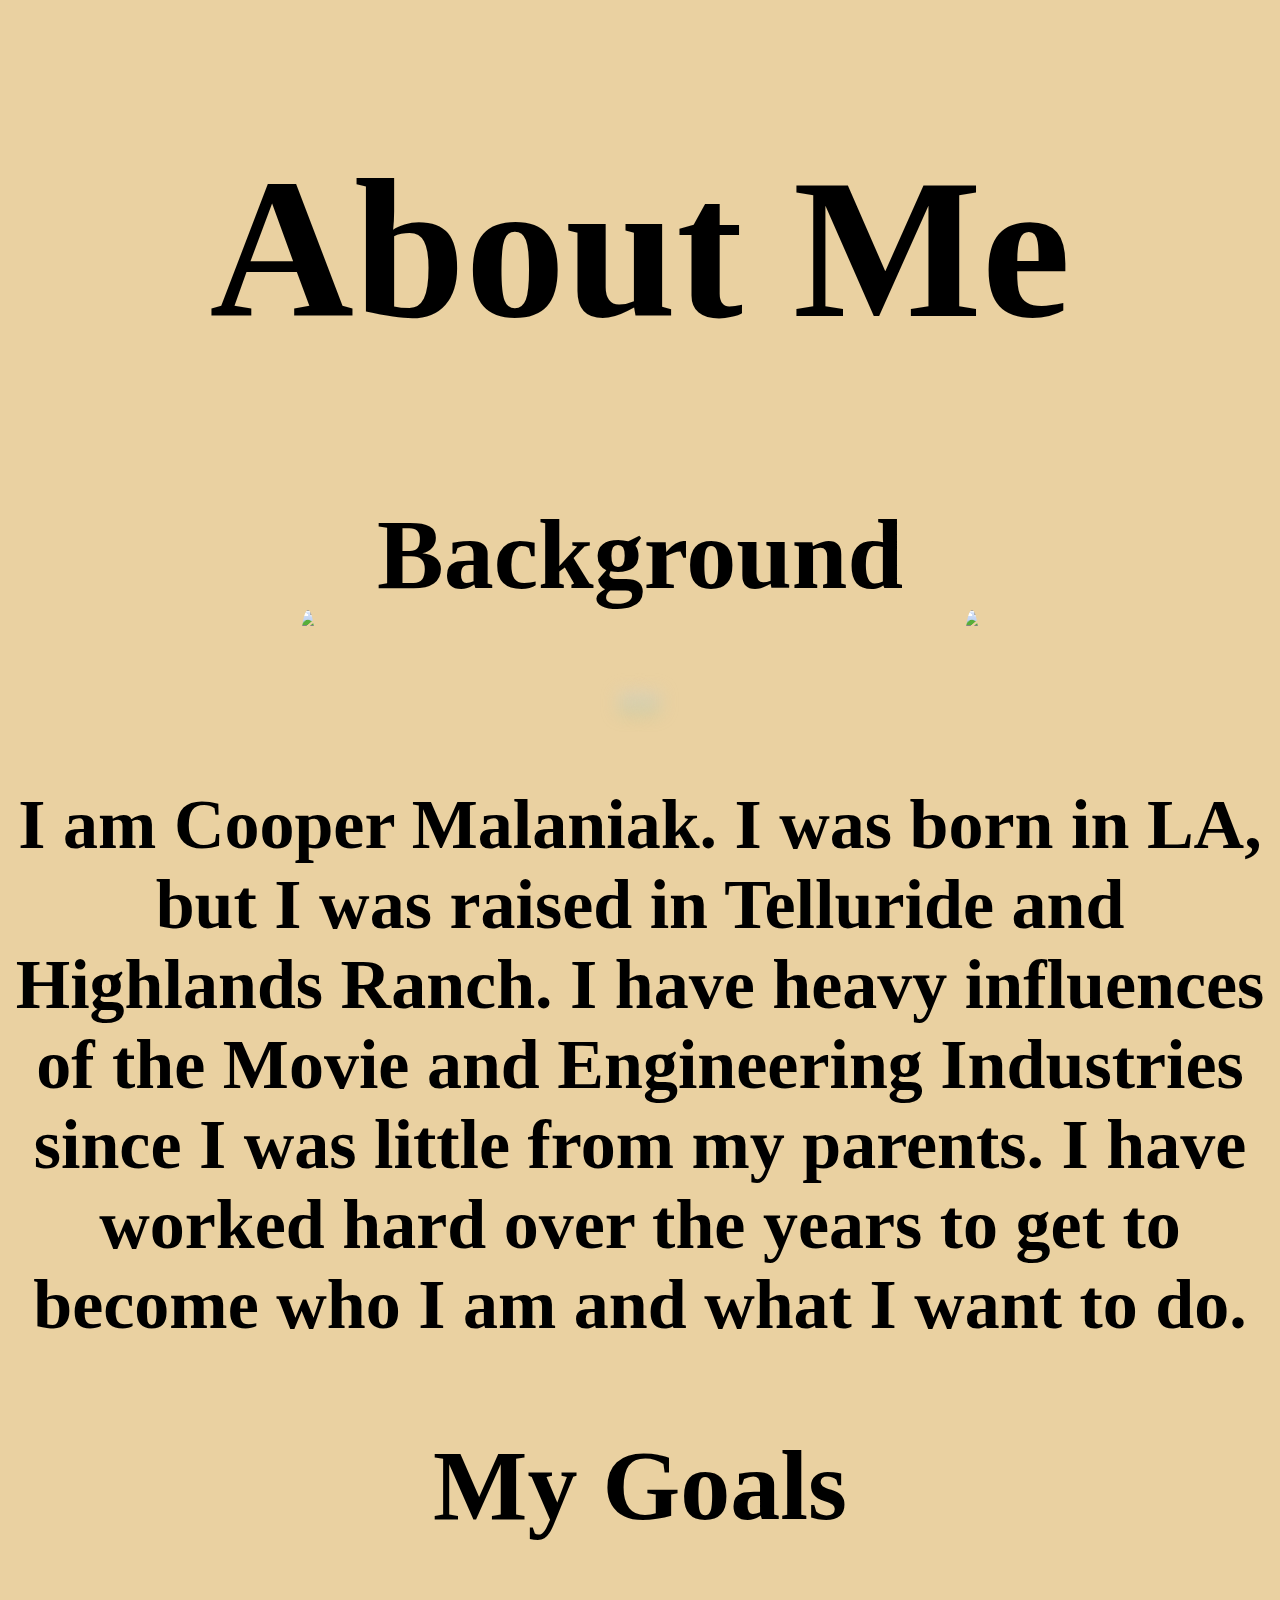
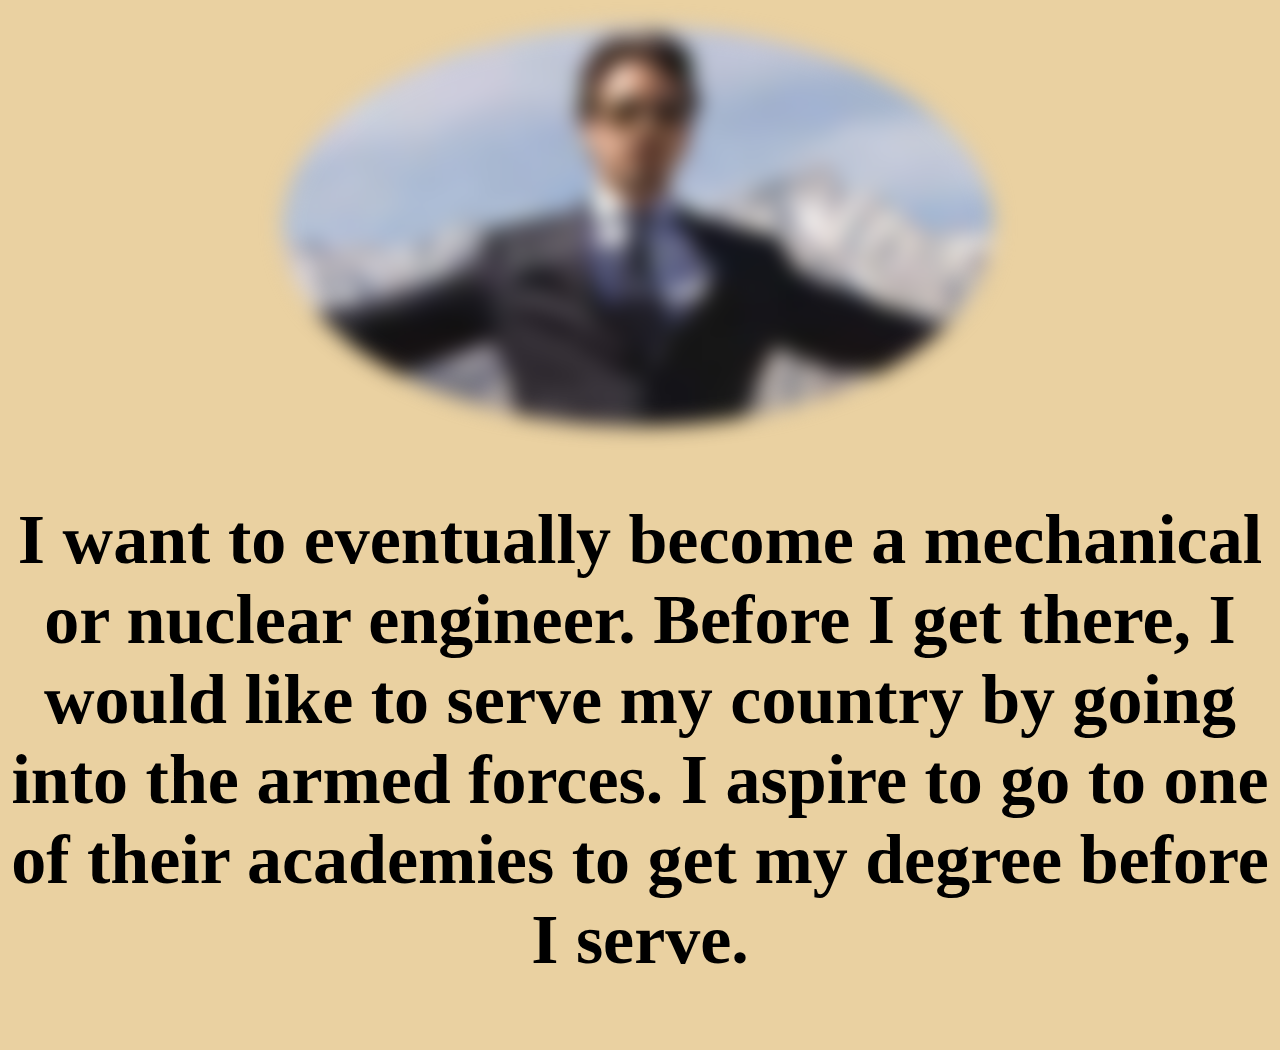
==== index.html @ bfff25e6 "Add files via upload" ====
<!DOCTYPE html>
<html>
    <head>
        <title>Background</title>
        <link rel="stylesheet" type"text/css" href="style.css"><!--style sheet-->
        <link rel="preconnect" href="https://fonts.googleapis.com">
<link rel="preconnect" href="https://fonts.gstatic.com" crossorigin>
<link href="https://fonts.googleapis.com/css2?family=Permanent+Marker&display=swap" rel="stylesheet"><!--linked font-->
    </head>
    <body>
        <a href="file:///C:/Users/malaniakcj/page2.html"><img src="https://static.thenounproject.com/png/1094195-200.png" class="right"></a>
        <a href="file:///C:/Users/malaniakcj/form.html"><img src="file:///C:/Users/malaniakcj/Pictures/left.png" class="left"></a>
        <h1>About Me</h1>
        <h2>Background</h2>
        <img src="https://upload.wikimedia.org/wikipedia/commons/thumb/5/5a/Hollywood_Sign_%28Zuschnitt%29.jpg/800px-Hollywood_Sign_%28Zuschnitt%29.jpg" class="circle" onclick="holly()">
        <img src="https://encrypted-tbn0.gstatic.com/images?q=tbn:ANd9GcSQC9dJ-rJ5E98ofddgUwA-TTpblOrZfRUCMw&usqp=CAU" class="circle" onclick="ranch()"><!--These create on click actions-->
        <h3>I am Cooper Malaniak. I was born in LA, but I was raised in Telluride and Highlands Ranch. I have heavy influences of the Movie and Engineering Industries since I was little from my parents. I have worked hard over the years to get to become who I am and what I want to do.  </h3>
        <h2>My Goals</h2>
        <img src="[data-uri]" class="circle" onclick="tony()">
        <img src="" class="circle">
        <h3>I want to eventually become a mechanical or nuclear engineer. Before I get there, I would like to serve my country by going into the armed forces. I aspire to go to one of their academies to get my degree before I serve. </h3><!--Just generic info and pictures in the section above-->
        <script>
            function holly(){
                alert("I was born in Holly Wood actually. Most of my family still lives there.")
            }
            function ranch(){
                alert("I have lived here most of my life. We've had two houses here.")
            }
        </script><!--This creates a pop up when images are clicked-->
    </body>
</html>
---- style.css ----
body{font-family: 'Permanent Marker', cursive; text-align: center; background-color: rgb(234,209,161);}
h1{font-size: 200px;}
h2{font-size: 100px;}
h3{font-size: 70px;}
img{height: 400px;-webkit-filter:blur(10px);
    transition: .3s ease;}
img:hover{-webkit-filter:blur(0px);
    transition: .3s ease;}  
.circle{border-radius:50%;
    transition: 1s ease;}
.right{height:100px;-webkit-filter: blur(0px); position:absolute;top: 610px; right: 300px;border-radius:50%;
    transition: 1s ease;}
.left{height:100px;-webkit-filter: blur(0px); position:absolute;top: 610px; left: 300px;border-radius:50%;
    transition: 1s ease;}
.left:hover{
background-color: seashell;
}
.right:hover{
background-color: seashell;
}
.mypictures{height: 400px;}
#email1{
    background-color: rgb(199,145,20);
}
#text2{
    background-color: rgb(199,145,20);
}
#username{
background-color: rgb(199,145,20);
border: 10px ridge #e8aa0e;
}
#call3{
    background-color: rgb(199,145,20);
    
}
#message{
    background-color: rgb(199,145,20);
    border: 10px ridge #e8aa0e;
}
#pretty1{
    background-color: rgb(199,145,20);
    border: 10px ridge #e8aa0e;
}
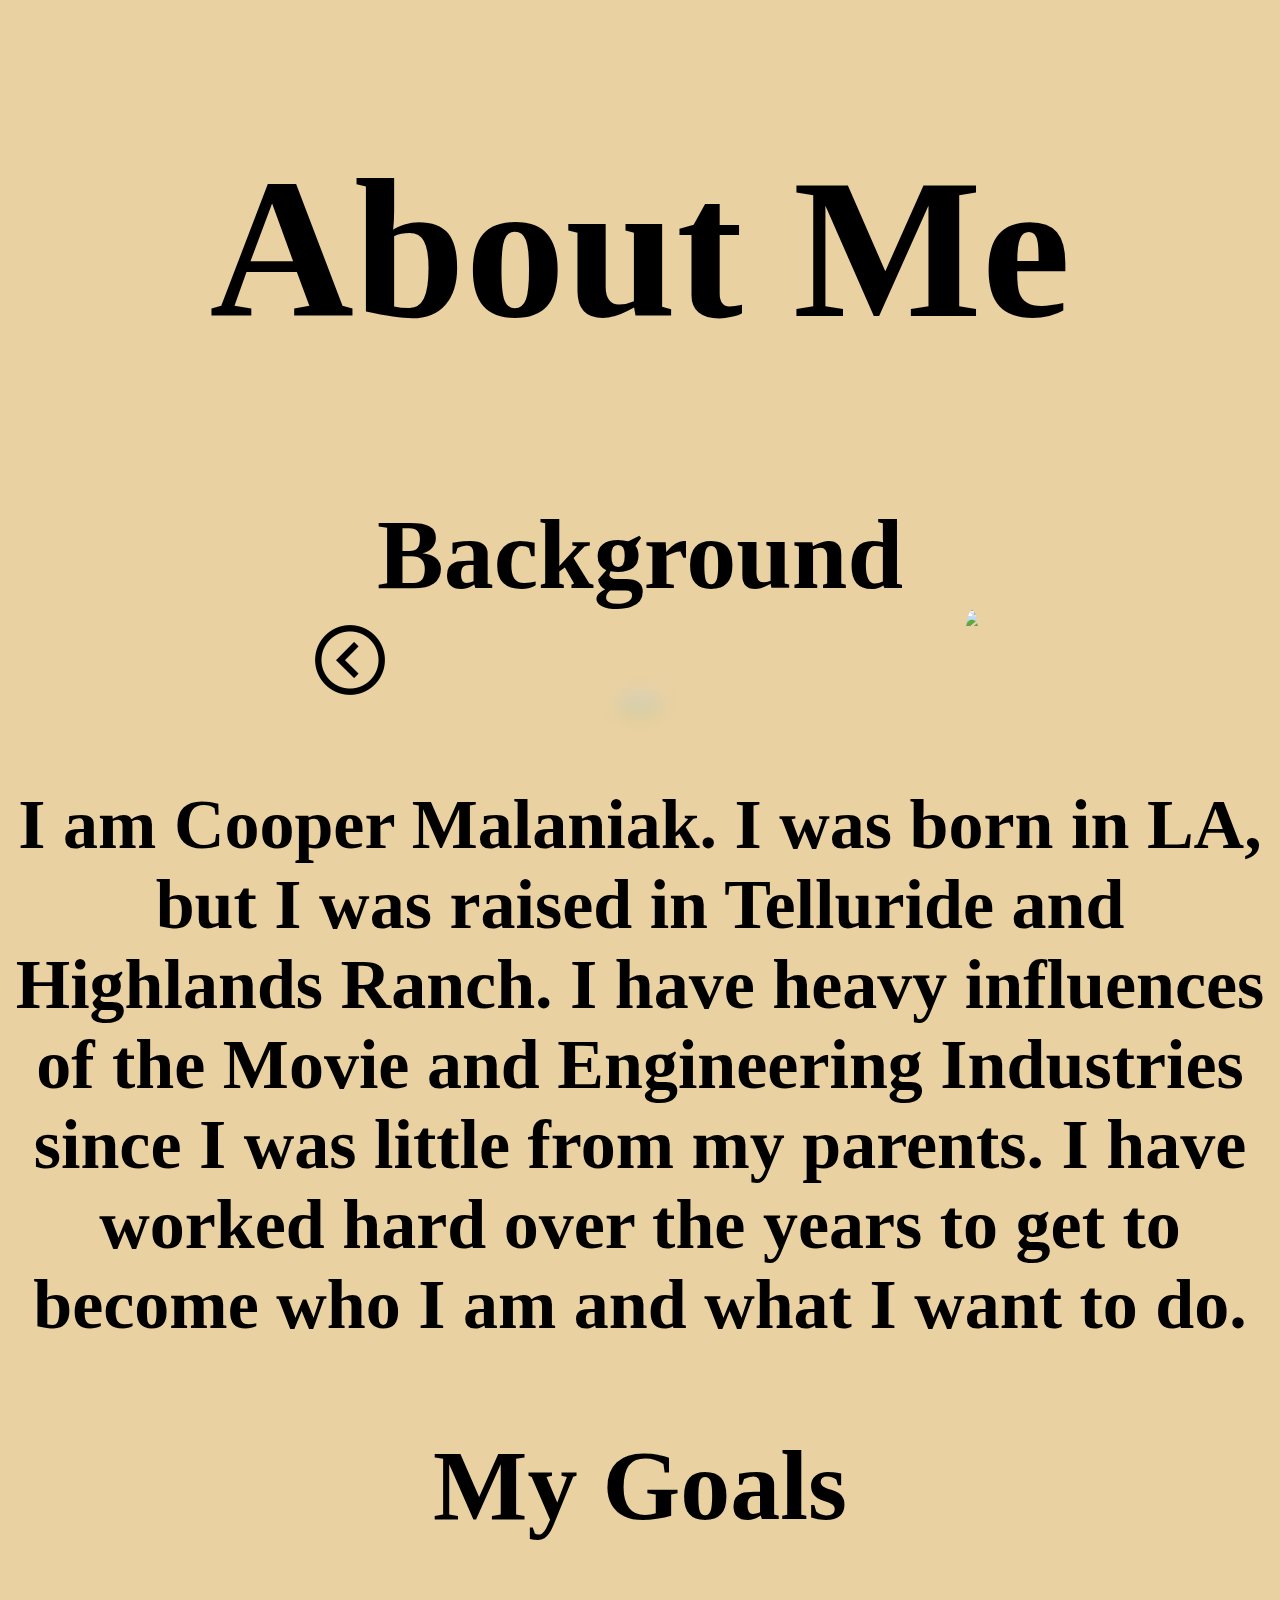
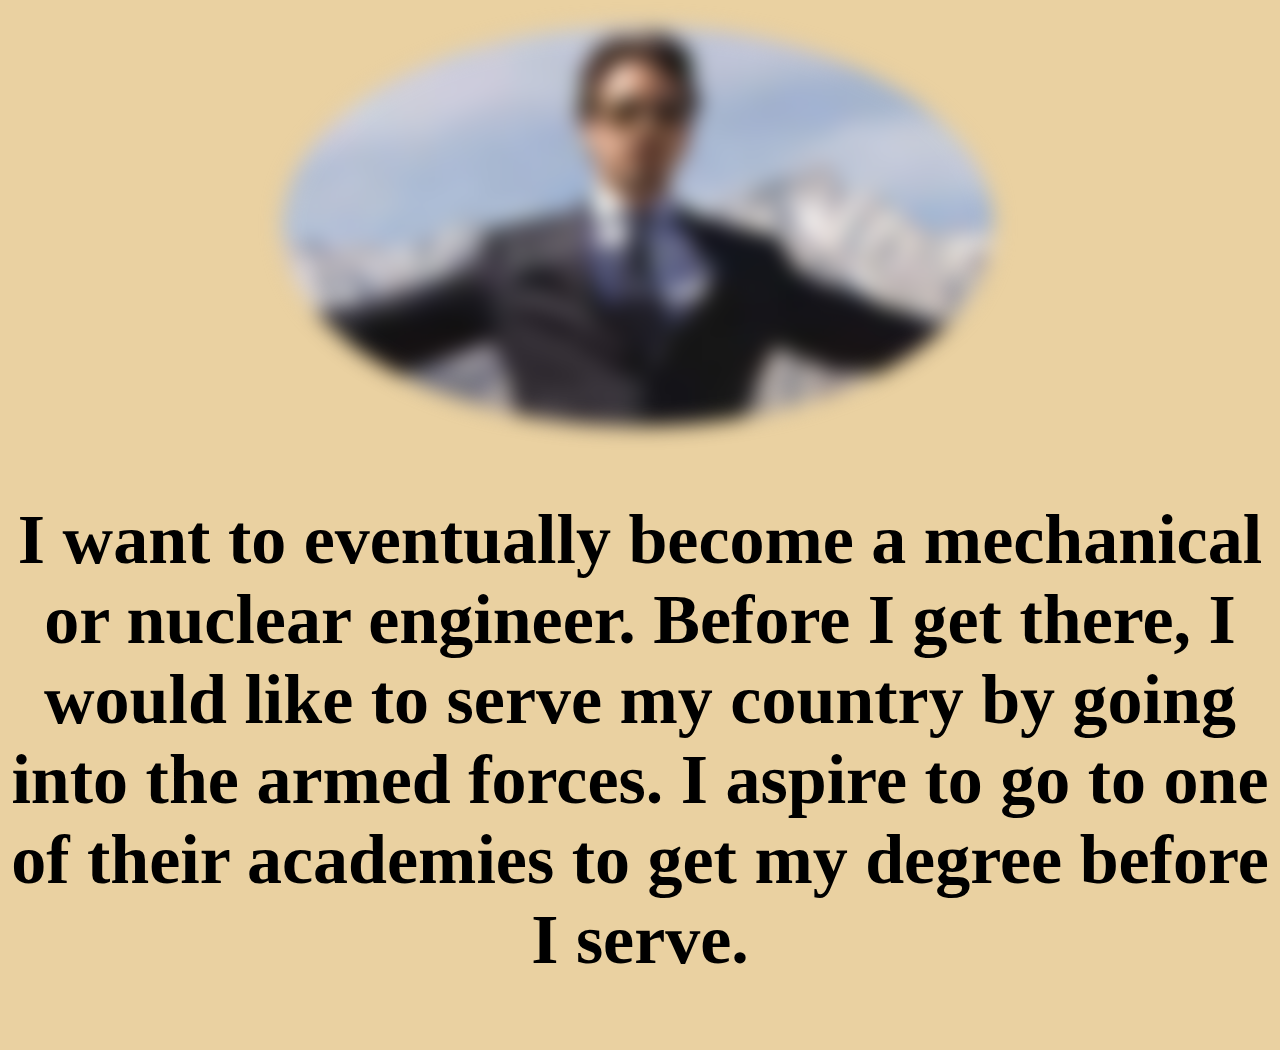
==== commit cfd43fb9: "Update index.html" ====
--- a/index.html
+++ b/index.html
@@ -9,7 +9,7 @@
     </head>
     <body>
         <a href="file:///C:/Users/malaniakcj/page2.html"><img src="https://static.thenounproject.com/png/1094195-200.png" class="right"></a>
-        <a href="file:///C:/Users/malaniakcj/form.html"><img src="file:///C:/Users/malaniakcj/Pictures/left.png" class="left"></a>
+        <a href="file:///C:/Users/malaniakcj/form.html"><img src="left.png" class="left"></a>
         <h1>About Me</h1>
         <h2>Background</h2>
         <img src="https://upload.wikimedia.org/wikipedia/commons/thumb/5/5a/Hollywood_Sign_%28Zuschnitt%29.jpg/800px-Hollywood_Sign_%28Zuschnitt%29.jpg" class="circle" onclick="holly()">
@@ -28,4 +28,4 @@
             }
         </script><!--This creates a pop up when images are clicked-->
     </body>
-</html>+</html>
